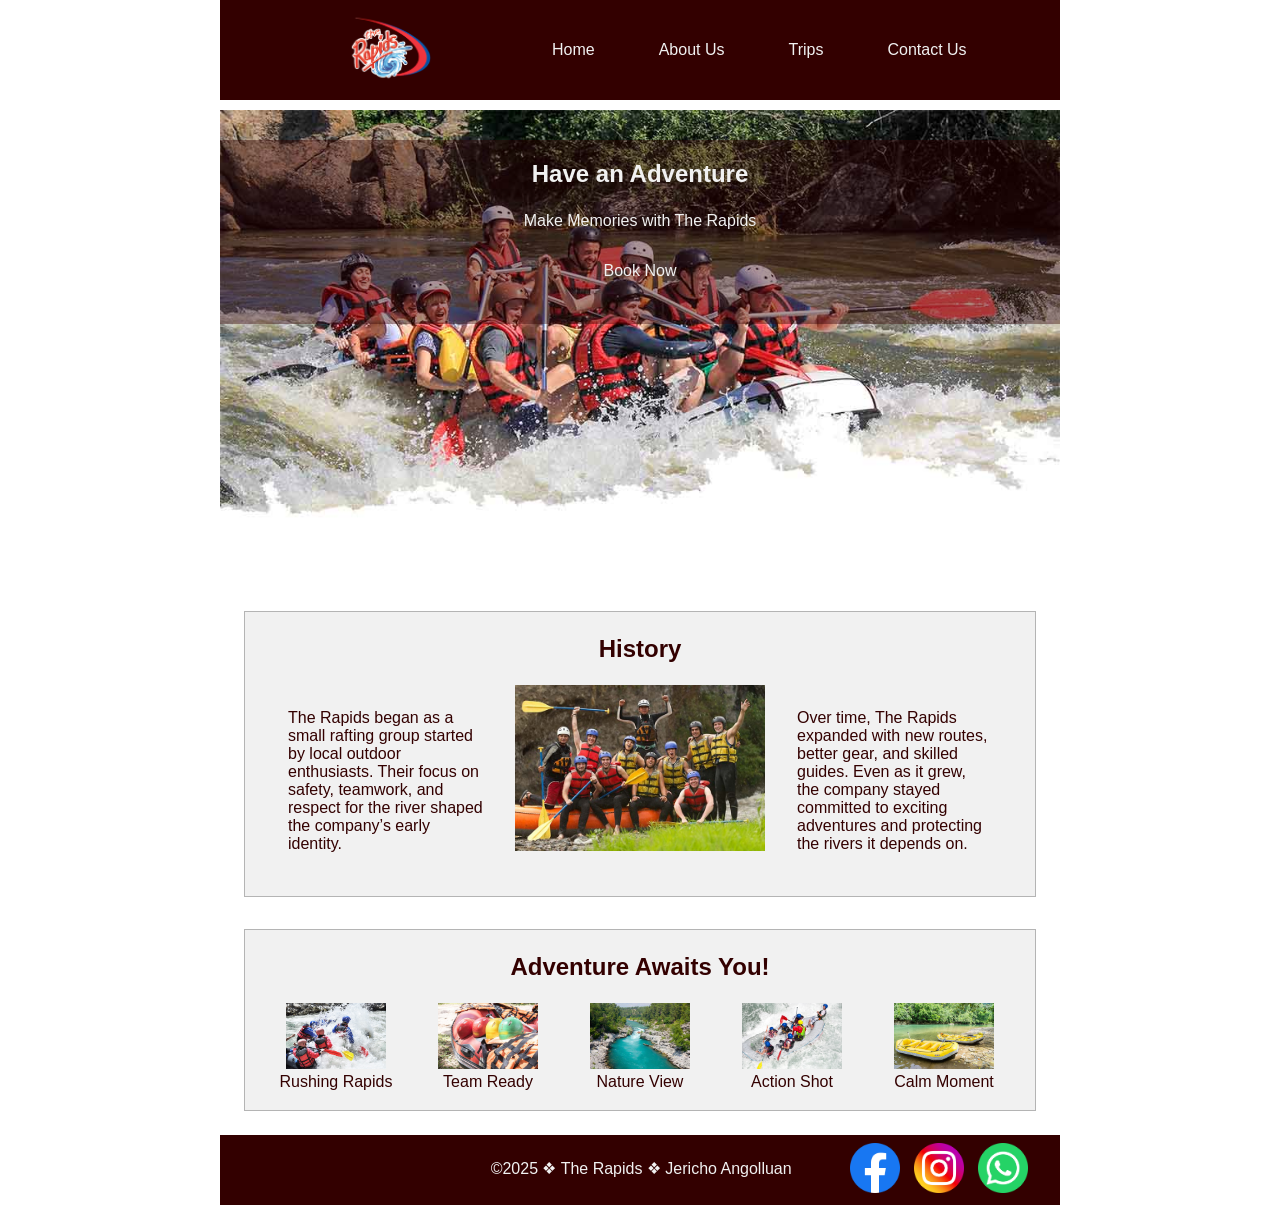
==== wwr/index.html @ f3e6767c "index" ====
<!DOCTYPE html>
<html lang="en">

<head>
    <meta charset="UTF-8">
    <meta name="viewport" content="width=device-width, initial-scale=1.0">
    <title>Home Page of The Rapids</title>
    <meta name="description" content="Home page for The Rapids, highlighting its purpose and offerings">
    <meta name="author" content="Jericho Angolluan">
    <link rel="stylesheet" href="styles/rafting.css">
</head>

<body>

    <header>
        <img src="images/the-rapids-logo.png" alt="The Rapids Logo">
        <nav>
            <ul>
                <li><a href="index.html">Home</a></li>
                <li><a href="about.html">About Us</a></li>
                <li><a href="trips.html">Trips</a></li>
                <li><a href="contact.html">Contact Us</a></li>
            </ul>
        </nav>
    </header>

    <main>
        <div class="hero">
            <img src="images/hero_transparency_1024.jpg" alt="Rafting Transparent">
            <div class="home">
                <div class="HM1">
                    <h2>Have an Adventure</h2>
                </div>
                <div class="HM2">
                    <p>Make Memories with The Rapids</p>
                </div>
                <div class="CTA">
                    <p>Book Now</p>
                </div>
            </div>
        </div>

        <section>
            <div class="history">
                <div class="HT">
                    <h2>History</h2>
                </div>
                <div class="AT">
                    <p>The Rapids began as a small rafting group started by local outdoor enthusiasts. Their focus
                        on
                        safety, teamwork, and
                        respect for the river shaped the company’s early identity.</p>
                </div>
                <div class="AT">
                    <img src="images/rafting59_600.jpg" alt="The Rapids Pioneers">
                </div>
                <div class="AT">
                    <p>Over time, The Rapids expanded with new routes, better gear, and skilled guides. Even as it
                        grew, the company stayed
                        committed to exciting adventures and protecting the rivers it depends on.</p>
                </div>

        </section>
        <section>
            <div class="caption">
                <div class="title">
                    <h2>Adventure Awaits You!</h2>
                </div>
                <div class="images">
                    <figure>
                        <img src="images/rafting47_600.jpg" alt="Rushing Rapids">
                        <figcaption>Rushing Rapids</figcaption>
                    </figure>
                </div>
                <div class="images">
                    <figure>
                        <img src="images/rafting22_600.jpg" alt="Team Ready">
                        <figcaption>Team Ready</figcaption>
                    </figure>
                </div>
                <div class="images">
                    <figure>
                        <img src="images/rafting58_600.jpg" alt="Nature View">
                        <figcaption>Nature View</figcaption>
                    </figure>
                </div>
                <div class="images">
                    <figure>
                        <img src="images/rafting42_600.jpg" alt="Action Shot">
                        <figcaption>Action Shot</figcaption>
                    </figure>
                </div>
                <div class="images">
                    <figure>
                        <img src="images/rafting26_600.jpg" alt="Calm Moment">
                        <figcaption>Calm Moment</figcaption>
                    </figure>
                </div>
            </div>
        </section>
    </main>

    <footer>
        <div class="foot">
            <div class="name">
                <p>©️2025 ❖ The Rapids ❖ Jericho Angolluan</p>
            </div>
            <nav class="socialmedia">
                <a href="https://www.facebook.com/"><img src="images/facebook.png" alt="Facebook Logo"></a>
                <a href="https://www.instagram.com/"><img src="images/instagram.png" alt="Instagram Logo"></a>
                <a href="https://www.whatsapp.com/"><img src="images/whatsapp.png" alt="whatsapp Logo"></a>
            </nav>
        </div>
    </footer>


</body>

</html>
---- wwr/styles/rafting.css ----
:root {
    --primary-color: #f23740;
    --heading-color: rgb(241, 241, 241);
    --text-color: #330000;
    --heading-font: sans-serif, Arial;
    --body-font: Helvetica, Arial;
}
*{
    margin: 0;
    padding: 0;
    box-sizing: border-box;
}
body {
    font-family: var(--body-font);
    /* color: var(--text-color); */
}
main {
    color: var(--text-color);
}
header {
    display: grid;
    grid-template-columns:120px 1fr;
    align-items: center;
    gap: 180px;
    border-bottom: 10px solid white;
}
header, footer {
    background-color: var(--text-color);
    color: var(--heading-color);
}

header, main, footer {
    width: 840px;
    margin: 0 auto;
    
}
header img{
    width: 100px;
    height: auto;
    padding: 0.5rem;
    margin-left: 120px;
}
p, article, section {
    margin: 16px;
    padding: 8px;
}
nav ul{
    display: flex;
    list-style: none;
    justify-content: flex-start;
    list-style-type: none;
    
}
nav li {
    /* flex: 1 1 100%; */
    
}
header nav a {
    /* display: block; */
    color: var(--heading-color);
    text-align: center;
    padding: 0.5rem 2rem;
    text-decoration: none;
    /* background-color: var(--primary-color); */
    /* border: 0.001rem solid white; */
    
}
nav a {
    width: 10px;
}
h1, h2 {
    font-family: var(--heading-font);
    /* color: var(--primary-color); */
}
.hero {
    position: relative;
}
.hero img {
    display: block;
    width: 100%;
    height: auto;
}
.hero h1{
    position: absolute;
    top: 20px;
    width: 100%;
    padding: 16px; 
    text-align: center;
    opacity: 0.7;
    background-color: var(--primary-color);
    color: var(--text-color);
}
.hero article {
    position: absolute;
    bottom: 20px;
    width: 95%;
    padding: 16px; 
    /* text-align: center; */
    opacity: 0.7;
    background-color: var(--primary-color);
    color: var(--text-color);
}
.hero article img {
    float: right;
    width: 125px;
}
nav img{
    max-width: 50px;
}
section h2 {
    position: relative;
    /* top: 20px; */
    width: 100%;
    padding: 8px; 
    text-align: center;
    /* opacity: 0.7; */
    /* background-color: var(--heading-color); */
    color: var(--text-color);
}
.AT img {
    width: 250px;
    height: auto;
}
.history{
    display: grid;
    grid-template-columns: repeat(3, 1fr);
    background-color: var(--heading-color);
    padding: 15px;
    border: 1px solid rgb(180, 180, 180);
}
.HT{
    grid-column: span 3;
    text-align: center;
    margin-bottom: 10px;
}
.AT{
    margin: .25rem;
    text-align: left;
}
.caption {
    display: grid;
    grid-template-columns: repeat(5, 1fr);
    background-color: var(--heading-color);
    padding: 15px;
    border: 1px solid rgb(180, 180, 180);
}
.title {
    grid-column: span 5;
    text-align: center;
    margin-bottom: 10px;
}
.images {
    margin: .25rem;
    text-align: center;
}
figure img{
    width: 100px;
    height: auto;
}
figure figcaption {
    text-align: center;
}
footer p{
    /* color: var(--heading-color); */
}
footer nav a {
    display: block;
    /* color: var(--heading-color); */
    text-align: center;
    padding: 0.5rem 2rem;
    text-decoration: none;
    /* background-color: var(--primary-color); */
    /* border: 0.001rem solid white; */
}
.foot {
    display: grid;
    grid-template-columns: 1fr 2fr 100px;
}
.name {
    grid-column-start: 2;
}
.socialmedia {
    text-decoration: none;
    display: flex;
    justify-content: flex-end;
    margin-right: 50px;
}
/* Contact Styles */

.contactinfo {
    display: grid;
    justify-content: center;
    text-align: center;
    margin-bottom: 20px;
}
iframe {
    width: 400px;
    height: 350px;
    border: 1px solid rgb(180, 180, 180);
}
.map{
    display: grid;
    grid-template-columns: 1fr 1fr;
}
form {
    width: 380px;
    display: flex;
    flex-direction: column;
}
input, textarea, button {
    padding: 7px;
    margin: 7px;
    border-radius: 7px;
}
.firstrow {
    display: grid;
    grid-template-columns: 1fr 3fr;
    align-items: center;
}
label {
    text-align: left;
    padding-left: 10px;
}
input[type="checkbox"] {
    width: 15px;
    height: 15px;
    /* vertical-align: bottom; */
    
}
.check {
    display: flex;
    flex-direction: row;
    align-items: center;
    justify-content: center;
}
button {
    margin: 0 auto;
    background-color: var(--text-color);
    color: white;
    border: none;
    border-radius: 20px;
    padding: 10px;
    font-size: 15px;
    width: 350px;
    margin-top: 8px;
}
button:hover {
    background-color: var(--primary-color);
}
figure figcaption span {
    font-size: 13px;
    font-style: italic;
    font-weight: bold;
}
.employee{
    display: grid;
    grid-template-columns: repeat(3, 1fr);
    background-color: var(--heading-color);
    padding: 15px;
    border: 1px solid rgb(180, 180, 180);
}
.serve{
    grid-column: span 3;
    text-align: center;
    margin-bottom: 10px;
}
.photo{
    margin: .25rem;
    text-align: center;
}
.infos p{
    margin: 0;
    padding: 5px;
    box-sizing: border-box;
}
/* Home Page */

.home {
    position: absolute;
    top: 30px;
    width: 100%;
    padding: 20px; 
    text-align: center;
    /* opacity: 0.7; */
    background-color: rgba(51, 0, 0, 0.4);
    color: var(--heading-color);
}
.HM1 {
    
}
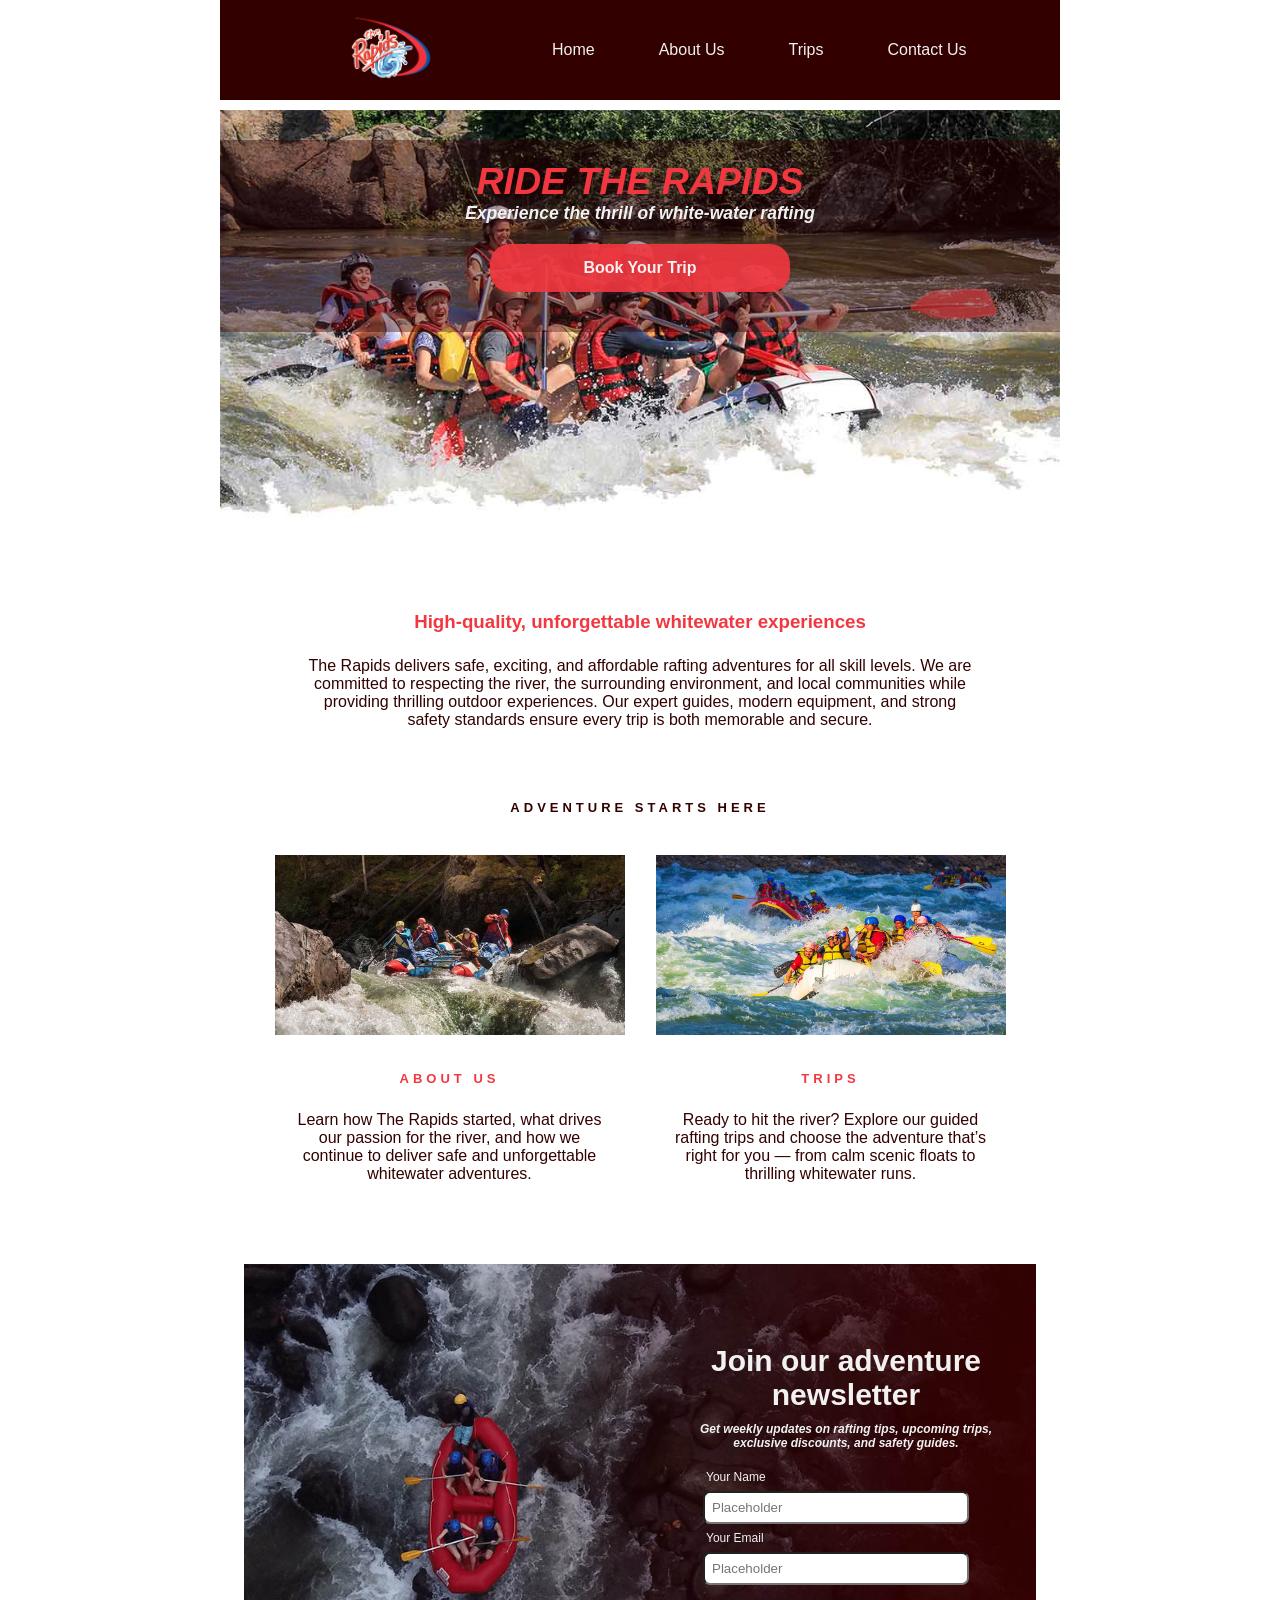
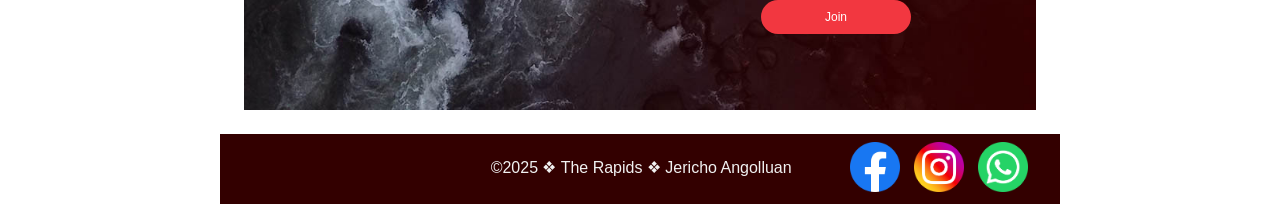
==== commit fc34c948: "Home Page Done" ====
--- a/wwr/index.html
+++ b/wwr/index.html
@@ -29,72 +29,69 @@
             <img src="images/hero_transparency_1024.jpg" alt="Rafting Transparent">
             <div class="home">
                 <div class="HM1">
-                    <h2>Have an Adventure</h2>
+                    <h2>RIDE THE RAPIDS</h2>
                 </div>
                 <div class="HM2">
-                    <p>Make Memories with The Rapids</p>
+                    <h3>Experience the thrill of white-water rafting</h3>
                 </div>
                 <div class="CTA">
-                    <p>Book Now</p>
+                    <a href="trips.html">Book Your Trip</a>
                 </div>
             </div>
         </div>
 
         <section>
-            <div class="history">
-                <div class="HT">
-                    <h2>History</h2>
-                </div>
-                <div class="AT">
-                    <p>The Rapids began as a small rafting group started by local outdoor enthusiasts. Their focus
-                        on
-                        safety, teamwork, and
-                        respect for the river shaped the company’s early identity.</p>
-                </div>
-                <div class="AT">
-                    <img src="images/rafting59_600.jpg" alt="The Rapids Pioneers">
-                </div>
-                <div class="AT">
-                    <p>Over time, The Rapids expanded with new routes, better gear, and skilled guides. Even as it
-                        grew, the company stayed
-                        committed to exciting adventures and protecting the rivers it depends on.</p>
-                </div>
-
+            <div class="purpose">
+                <h3>High-quality, unforgettable whitewater experiences</h3>
+                <p>The Rapids delivers safe, exciting, and affordable rafting adventures for all skill levels. We are
+                    committed to
+                    respecting the river, the surrounding environment, and local communities while providing thrilling
+                    outdoor experiences.
+                    Our expert guides, modern equipment, and strong safety standards ensure every trip is both memorable
+                    and
+                    secure.</p>
+            </div>
         </section>
         <section>
-            <div class="caption">
-                <div class="title">
-                    <h2>Adventure Awaits You!</h2>
+            <div class="feature">
+                <div class="invite">
+                    <h3>ADVENTURE STARTS HERE</h3>
                 </div>
-                <div class="images">
+                <div class="banner">
                     <figure>
-                        <img src="images/rafting47_600.jpg" alt="Rushing Rapids">
-                        <figcaption>Rushing Rapids</figcaption>
+                        <img src="images/rafting12_1025.jpg" alt="About us Banner">
+                        <figcaption><a href="about.html">ABOUT US</a></figcaption>
+                        <p>Learn how The Rapids started, what drives our passion for
+                            the river, and how we continue to deliver safe and unforgettable whitewater adventures.</p>
                     </figure>
                 </div>
-                <div class="images">
+                <div class="banner">
                     <figure>
-                        <img src="images/rafting22_600.jpg" alt="Team Ready">
-                        <figcaption>Team Ready</figcaption>
+                        <img src="images/rafting12_1024.jpg" alt="Trips Banner">
+                        <figcaption><a href="trips.html">TRIPS</a></figcaption>
+                        <p>Ready to hit the river? Explore our guided rafting trips and choose the adventure that’s
+                            right for you — from calm scenic floats to thrilling whitewater runs.</p>
                     </figure>
                 </div>
-                <div class="images">
-                    <figure>
-                        <img src="images/rafting58_600.jpg" alt="Nature View">
-                        <figcaption>Nature View</figcaption>
-                    </figure>
-                </div>
-                <div class="images">
-                    <figure>
-                        <img src="images/rafting42_600.jpg" alt="Action Shot">
-                        <figcaption>Action Shot</figcaption>
-                    </figure>
-                </div>
-                <div class="images">
-                    <figure>
-                        <img src="images/rafting26_600.jpg" alt="Calm Moment">
-                        <figcaption>Calm Moment</figcaption>
-                    </figure>
+            </div>
+        </section>
+        <section>
+            <div class="hero">
+                <img src="images/rafting16_1024.jpg" alt="Rafting Top View">
+                <div class="newsletter">
+                    <h3>Join our adventure newsletter</h3>
+                    <h4>Get weekly updates on rafting tips, upcoming trips, exclusive discounts, and safety guides.</h4>
+                    <form>
+
+                        <label for="fullname">Your Name</label>
+                        <input type="text" id="fullname" name="fullname" placeholder="Placeholder" required>
+
+
+                        <label for="useremail">Your Email</label>
+                        <input type="email" id="useremail" name="useremail" placeholder="Placeholder" required>
+
+                        <button type="submit">Join</button>
+                    </form>
                 </div>
             </div>
         </section>
--- a/wwr/styles/rafting.css
+++ b/wwr/styles/rafting.css
@@ -1,5 +1,5 @@
 :root {
-    --primary-color: #f23740;
+    --primary-color: rgb(242, 55, 64);
     --heading-color: rgb(241, 241, 241);
     --text-color: #330000;
     --heading-font: sans-serif, Arial;
@@ -153,7 +153,7 @@
     margin: .25rem;
     text-align: center;
 }
-figure img{
+.caption figure img{
     width: 100px;
     height: auto;
 }
@@ -185,6 +185,8 @@
     justify-content: flex-end;
     margin-right: 50px;
 }
+
+
 /* Contact Styles */
 
 .contactinfo {
@@ -202,7 +204,7 @@
     display: grid;
     grid-template-columns: 1fr 1fr;
 }
-form {
+.map form {
     width: 380px;
     display: flex;
     flex-direction: column;
@@ -233,7 +235,7 @@
     align-items: center;
     justify-content: center;
 }
-button {
+.map button {
     margin: 0 auto;
     background-color: var(--text-color);
     color: white;
@@ -244,13 +246,17 @@
     width: 350px;
     margin-top: 8px;
 }
-button:hover {
+.map button:hover {
     background-color: var(--primary-color);
 }
-figure figcaption span {
+.photo figure figcaption span {
     font-size: 13px;
     font-style: italic;
     font-weight: bold;
+}
+.employee figure img{
+    width: 120px;
+    height: auto;
 }
 .employee{
     display: grid;
@@ -286,8 +292,108 @@
     color: var(--heading-color);
 }
 .HM1 {
-    
-}
-
-
-
+    font-size: 25px;
+    font-style: italic;
+    /* font-weight: bold; */
+    color: var(--primary-color);
+}
+.HM2 {
+    font-size: 15px;
+    font-style: italic;
+    font-weight: bold;
+}
+.CTA a{
+    font-size: 16px;
+    font-weight: bold;
+    text-decoration: none;
+    color: var(--heading-color);
+}
+
+.CTA {
+    font-size: 15px;
+    margin: 20px auto;
+    padding: 15px;
+    width: 300px;
+    background-color: rgba(242, 55, 64, 0.9);
+    border-radius: 20px;
+}
+.CTA:hover {
+    background-color: rgb(255, 124, 131);
+}
+.feature figure img{
+    width: 350px;
+    height: auto;
+    margin-bottom: 30px;
+}
+.purpose {
+    text-align: center;
+    width: 90%;
+    margin: auto;
+}
+.purpose h3{
+    color: var(--primary-color);
+}
+.feature {
+    display: grid;
+    grid-template-columns: repeat(2, 1fr);
+    padding: 15px;
+}
+.invite{
+    grid-column: span 3;
+    text-align: center;
+    margin-bottom: 30px;
+}
+.banner{
+    margin: 10px;
+    text-align: center;
+}
+.invite h3 {
+    font-size: 13px;
+    letter-spacing: 4px;
+}
+.banner figure figcaption a{
+    font-size: 13px;
+    /* font-style: italic; */
+    letter-spacing: 4px;
+    font-weight: bold;
+    color: var(--primary-color);
+    text-decoration: none;
+}
+.newsletter {
+    color: var(--heading-color);
+    position: absolute;
+    right: 40px;
+    top: 80px;
+    width: 300px;
+}
+.newsletter h3 {
+    font-size: 30px;
+    margin-bottom: 10px;
+    text-align: center;
+}
+.newsletter h4 {
+    font-size: 12px;
+    margin-bottom: 20px;
+    font-style: italic;
+    text-align: center;
+}
+.newsletter form {
+    width: 280px;
+    display: flex;
+    flex-direction: column;
+    font-size: 12px;
+}
+.newsletter button {
+    margin: 0 auto;
+    background-color: var(--primary-color);
+    color: white;
+    border: none;
+    border-radius: 20px;
+    padding: 10px;
+    font-size: 12px;
+    width: 150px;
+    margin-top: 8px;
+}
+.newsletter button:hover {
+    background-color: rgb(255, 124, 131);
+}
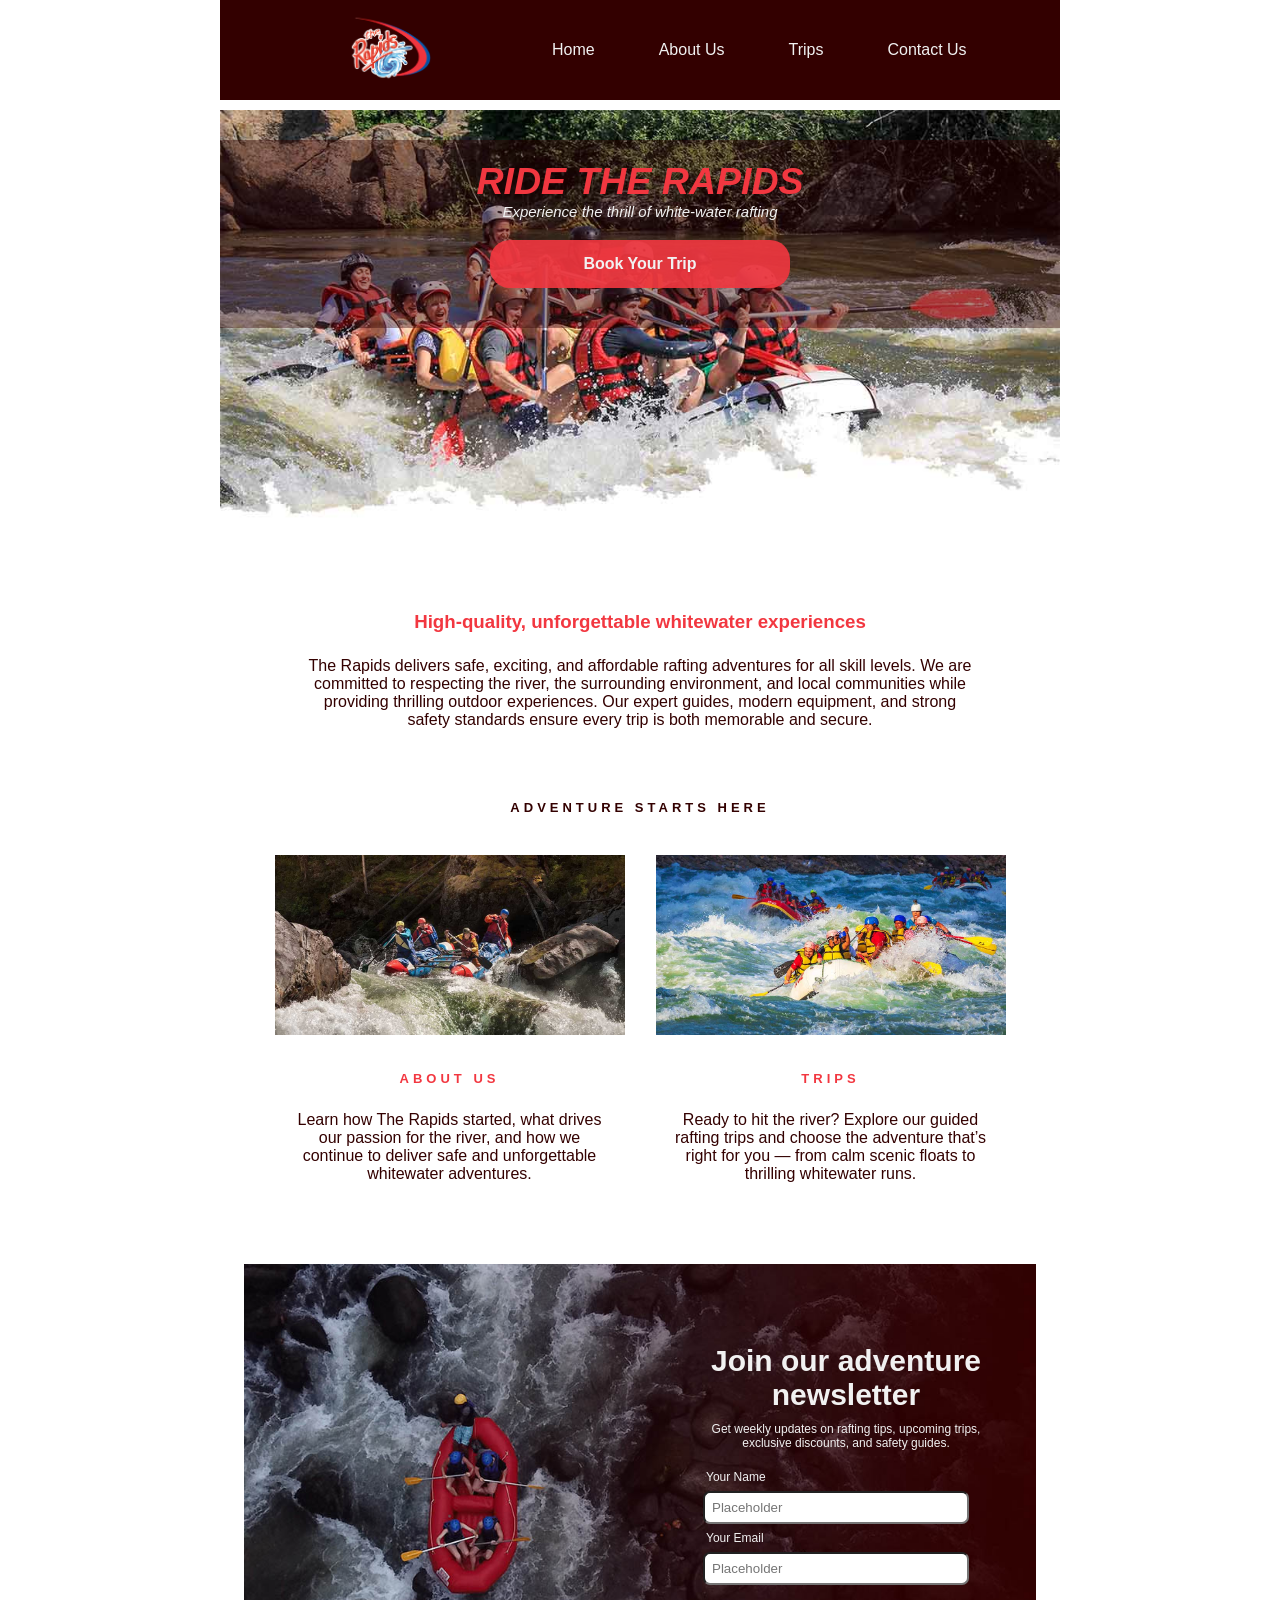
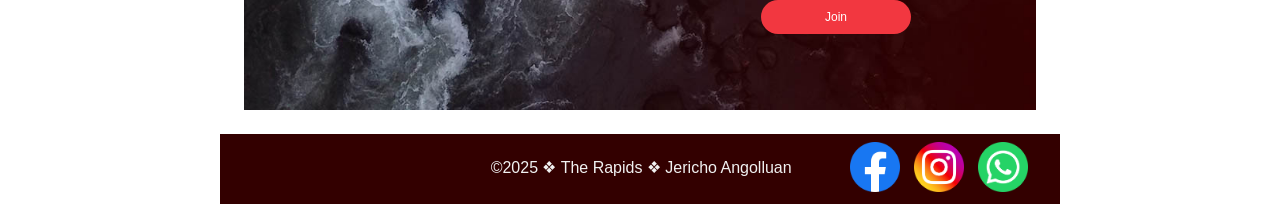
==== commit 59444618: "Home and Trip Page" ====
--- a/wwr/index.html
+++ b/wwr/index.html
@@ -4,7 +4,7 @@
 <head>
     <meta charset="UTF-8">
     <meta name="viewport" content="width=device-width, initial-scale=1.0">
-    <title>Home Page of The Rapids</title>
+    <title>The Rapids' Home Page</title>
     <meta name="description" content="Home page for The Rapids, highlighting its purpose and offerings">
     <meta name="author" content="Jericho Angolluan">
     <link rel="stylesheet" href="styles/rafting.css">
--- a/wwr/styles/rafting.css
+++ b/wwr/styles/rafting.css
@@ -188,6 +188,8 @@
 
 
 /* Contact Styles */
+
+
 
 .contactinfo {
     display: grid;
@@ -279,7 +281,12 @@
     padding: 5px;
     box-sizing: border-box;
 }
+
+
+
 /* Home Page */
+
+
 
 .home {
     position: absolute;
@@ -297,20 +304,20 @@
     /* font-weight: bold; */
     color: var(--primary-color);
 }
-.HM2 {
+.HM2 h3{
     font-size: 15px;
     font-style: italic;
+    font-weight: 300;
+}
+.CTA a{
+    font-size: 16px;
     font-weight: bold;
-}
-.CTA a{
-    font-size: 16px;
-    font-weight: bold;
     text-decoration: none;
     color: var(--heading-color);
 }
 
 .CTA {
-    font-size: 15px;
+    font-size: 16px;
     margin: 20px auto;
     padding: 15px;
     width: 300px;
@@ -374,8 +381,9 @@
 .newsletter h4 {
     font-size: 12px;
     margin-bottom: 20px;
-    font-style: italic;
-    text-align: center;
+    /* font-style: italic; */
+    text-align: center;
+    font-weight: 200;
 }
 .newsletter form {
     width: 280px;
@@ -396,4 +404,125 @@
 }
 .newsletter button:hover {
     background-color: rgb(255, 124, 131);
-}+}
+
+
+/* TRIPS STYLES */
+
+
+.T1 {
+    position: absolute;
+    top: 0px;
+    width: 100%;
+    height: 100%;
+    padding: 20px; 
+    /* opacity: 0.7; */
+    background-color: rgba(51, 0, 0, 0.5);
+    color: var(--heading-color);
+    display: flex;
+    justify-content: center;
+    align-items: center;
+}
+.T1 h2 {
+    font-size: 30px;
+    letter-spacing: 8px;
+    font-weight: 300;
+}
+.now h2 {
+    font-size: 16px;
+    font-weight: 500;
+    line-height: 30px;
+}
+.now {
+    margin: 0 auto;
+    width: 600px;
+}
+.CTA2 a{
+    font-size: 16px;
+    font-weight: bold;
+    text-decoration: none;
+    color: var(--heading-color);
+    text-align: center;
+}
+.CTA2 {
+    font-size: 16px;
+    margin: 20px auto;
+    padding: 15px;
+    width: 300px;
+    background-color: var(--text-color);
+    border-radius: 20px;
+    text-align: center;
+}
+.CTA2:hover {
+    background-color: var(--primary-color);
+}
+.trips {
+    display: grid;
+    grid-template-columns: repeat(3, 1fr);
+    /* background-color: var(--heading-color); */
+    padding: 15px;
+    /* border: 1px solid rgb(180, 180, 180); */
+}
+.tripstitle {
+    grid-column: span 3;
+    text-align: center;
+    margin-bottom: 10px;
+}
+.tripstitle h2 {
+    color: var(--primary-color);
+    font-size: 25px;
+}
+.tripscaption{
+    text-align: center;
+    padding: 10px;
+}
+.tripsimages {
+    margin: .25rem;
+    text-align: center;
+}
+.trips figure img{
+    width: 230px;
+    height: auto;
+    margin-bottom: 20px;
+}
+.CTA3 a{
+    font-size: 16px;
+    font-weight: bold;
+    text-decoration: none;
+    color: var(--heading-color);
+    text-align: center;
+}
+.CTA3 {
+    font-size: 16px;
+    margin: 20px auto;
+    padding: 15px;
+    width: 200px;
+    background-color: var(--text-color);
+    border-radius: 20px;
+    text-align: center;
+}
+.CTA3:hover {
+    background-color: var(--primary-color)
+}
+.tabletitle h2{
+    color: var(--primary-color);
+    font-size: 25px;
+    padding-bottom: 20px;
+}
+table {
+    border-collapse: collapse;
+    background-color: var(--heading-color);
+    /* border: 1px solid var(--text-color); */
+}
+thead th{
+    background-color: var(--text-color);
+    color: var(--heading-color);
+    border: 1px solid var(--heading-color);
+}
+th, td{
+    padding: 10px;
+    border: 1px solid var(--text-color);
+}
+tr:nth-child(even) {
+    background-color: rgba(242, 55, 64, 0.1);
+}
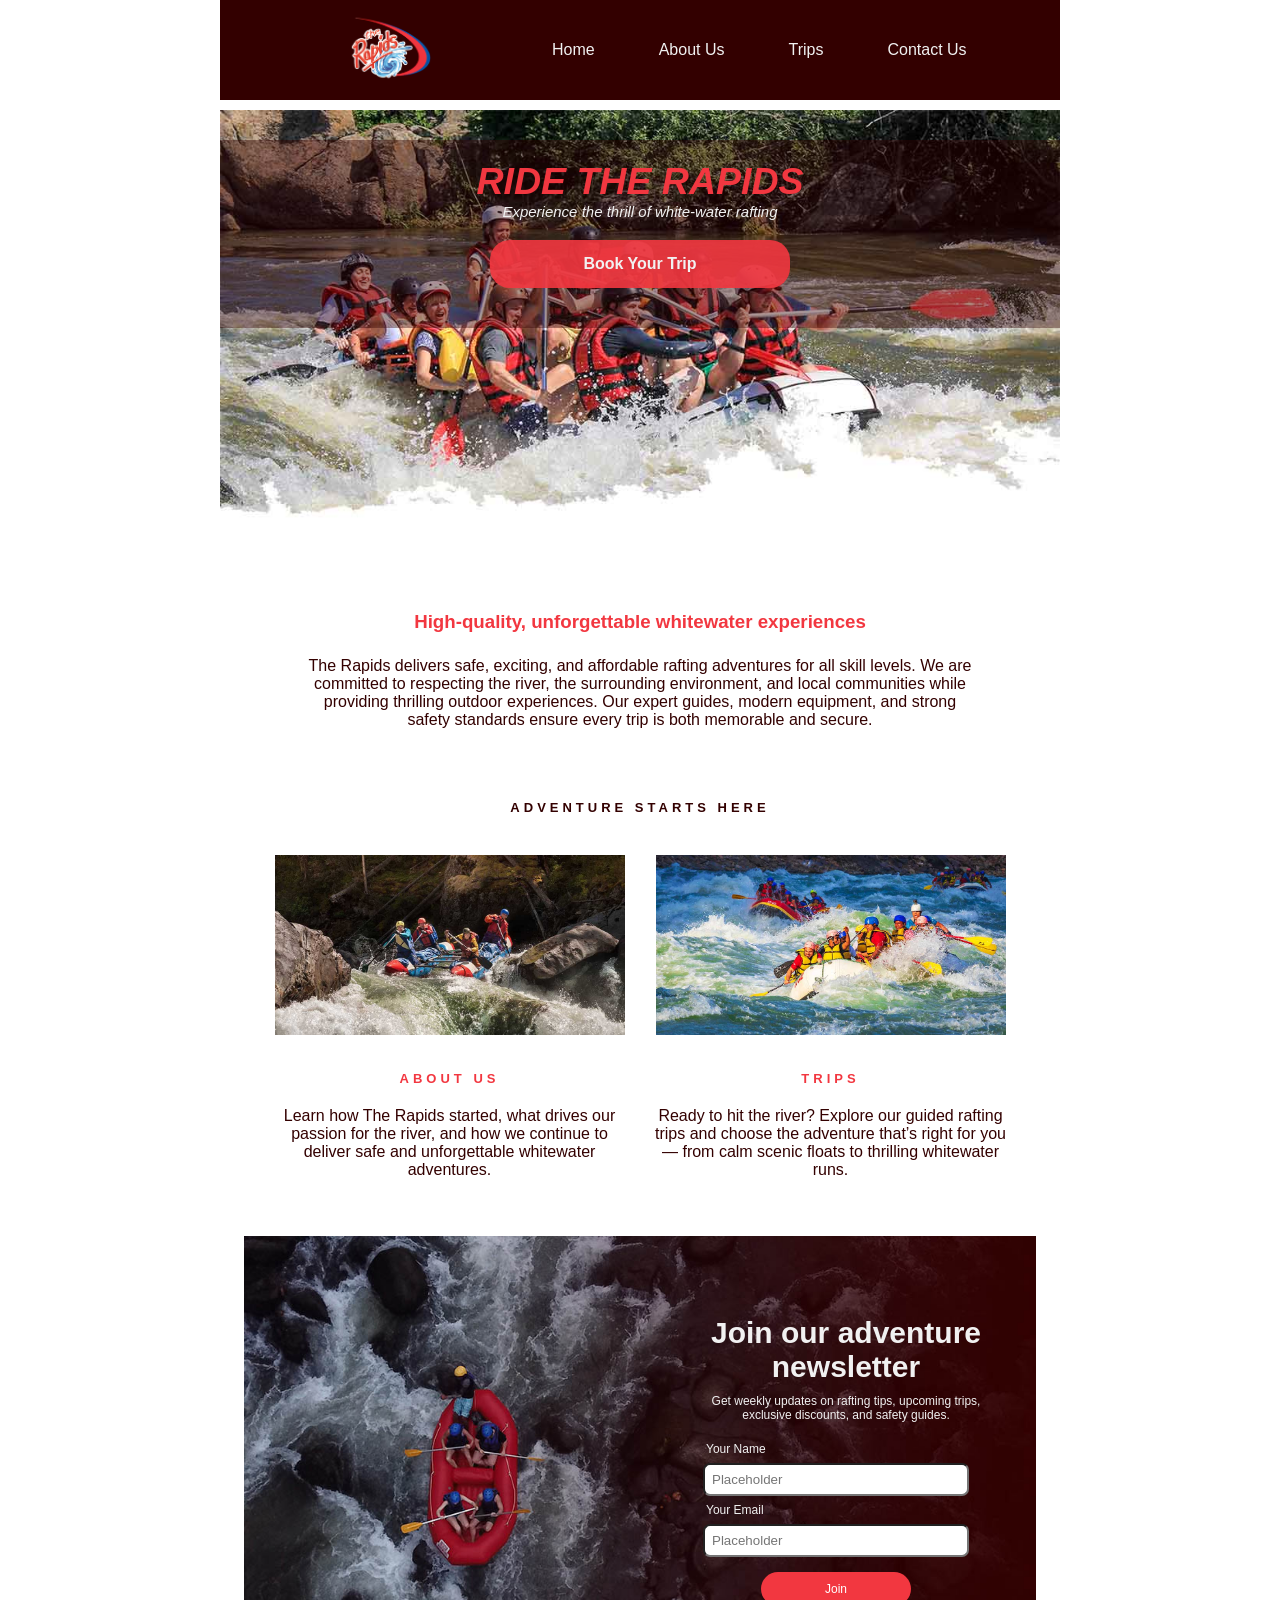
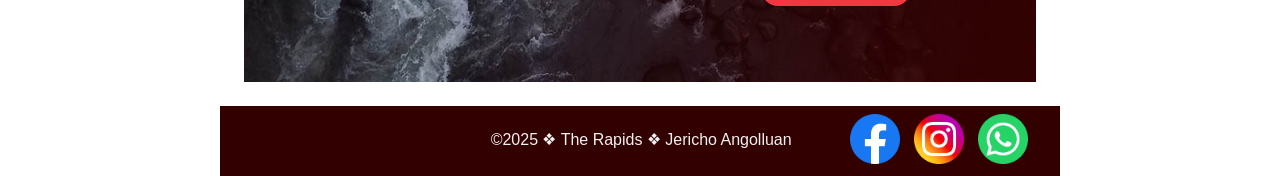
==== commit c185065f: "1st Update" ====
--- a/wwr/index.html
+++ b/wwr/index.html
@@ -61,17 +61,21 @@
                     <figure>
                         <img src="images/rafting12_1025.jpg" alt="About us Banner">
                         <figcaption><a href="about.html">ABOUT US</a></figcaption>
-                        <p>Learn how The Rapids started, what drives our passion for
-                            the river, and how we continue to deliver safe and unforgettable whitewater adventures.</p>
                     </figure>
                 </div>
                 <div class="banner">
                     <figure>
                         <img src="images/rafting12_1024.jpg" alt="Trips Banner">
                         <figcaption><a href="trips.html">TRIPS</a></figcaption>
-                        <p>Ready to hit the river? Explore our guided rafting trips and choose the adventure that’s
-                            right for you — from calm scenic floats to thrilling whitewater runs.</p>
                     </figure>
+                </div>
+                <div class="banner">
+                    <h4>Learn how The Rapids started, what drives our passion for
+                        the river, and how we continue to deliver safe and unforgettable whitewater adventures.</h4>
+                </div>
+                <div class="banner">
+                    <h4>Ready to hit the river? Explore our guided rafting trips and choose the adventure that’s
+                        right for you — from calm scenic floats to thrilling whitewater runs.</h4>
                 </div>
             </div>
         </section>
--- a/wwr/styles/rafting.css
+++ b/wwr/styles/rafting.css
@@ -346,7 +346,7 @@
     padding: 15px;
 }
 .invite{
-    grid-column: span 3;
+    grid-column: span 2;
     text-align: center;
     margin-bottom: 30px;
 }
@@ -365,6 +365,9 @@
     font-weight: bold;
     color: var(--primary-color);
     text-decoration: none;
+}
+.banner h4 {
+    font-weight: 300;
 }
 .newsletter {
     color: var(--heading-color);
